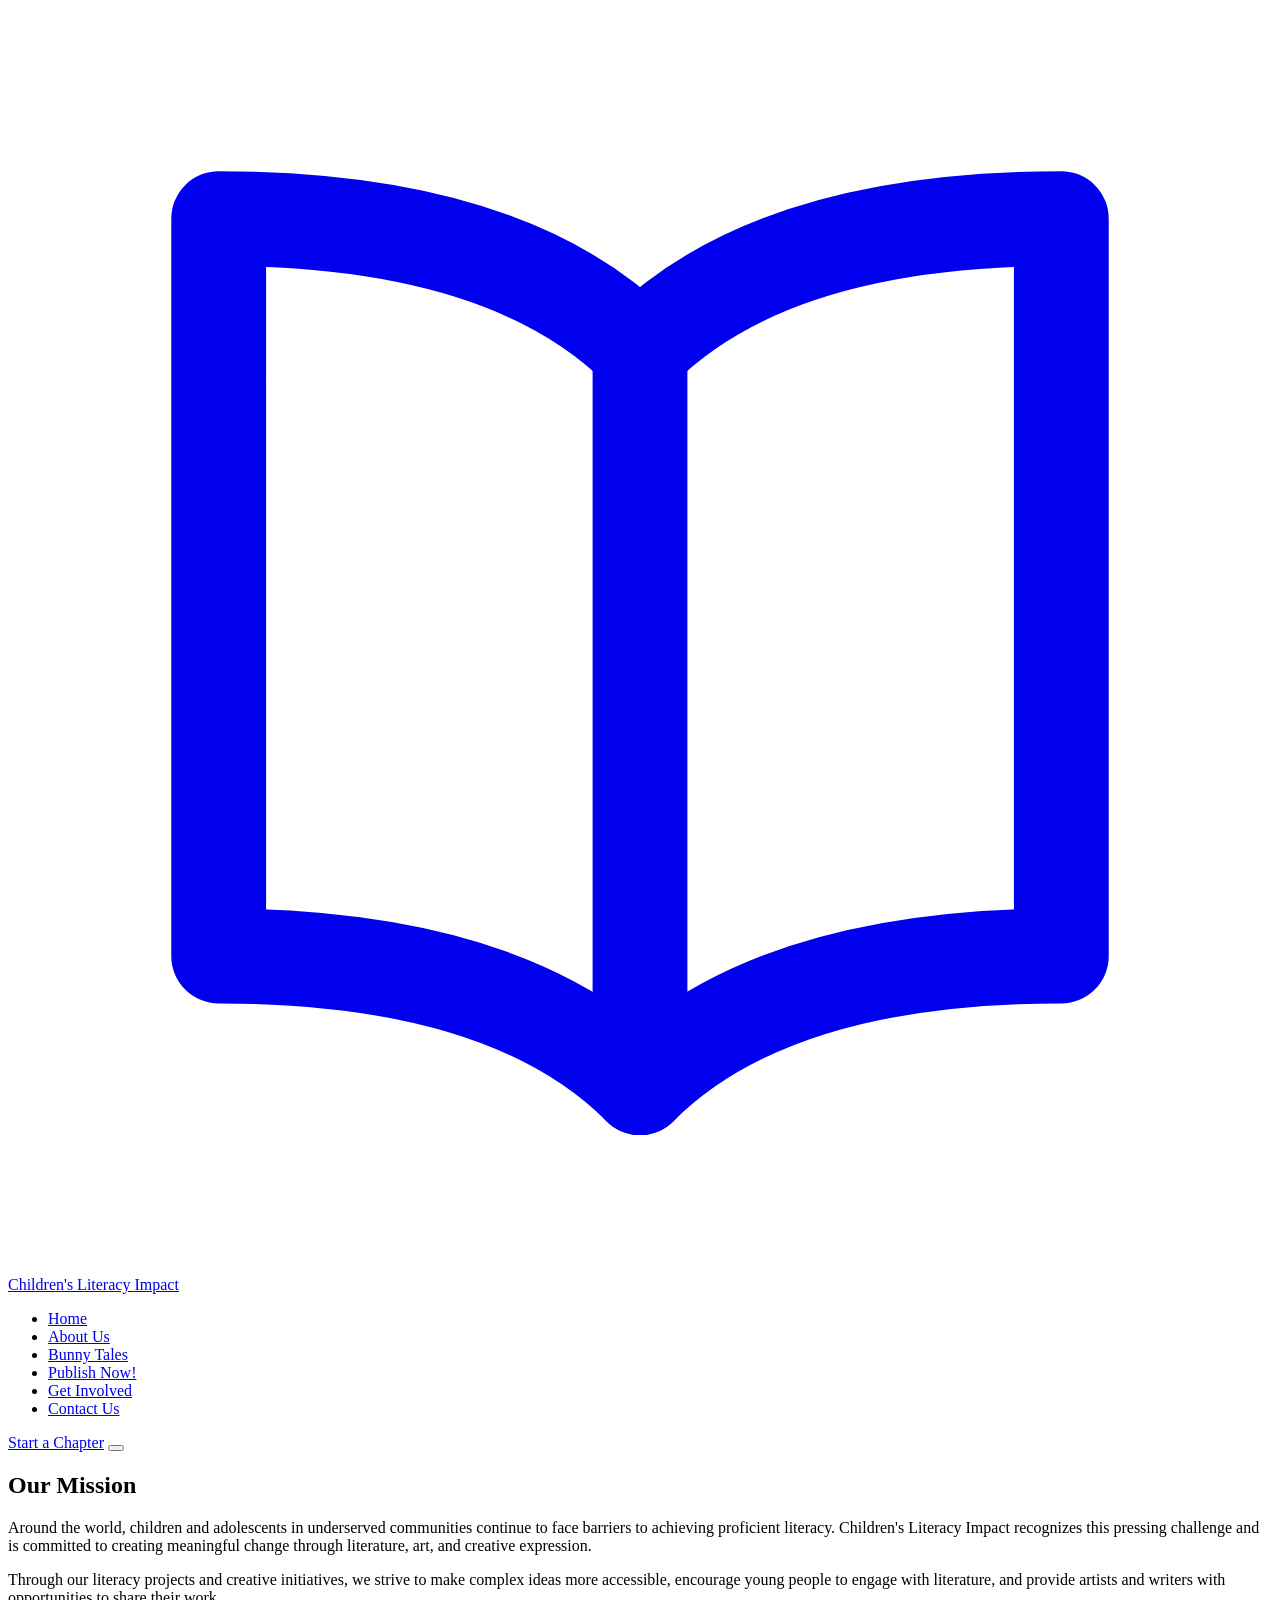
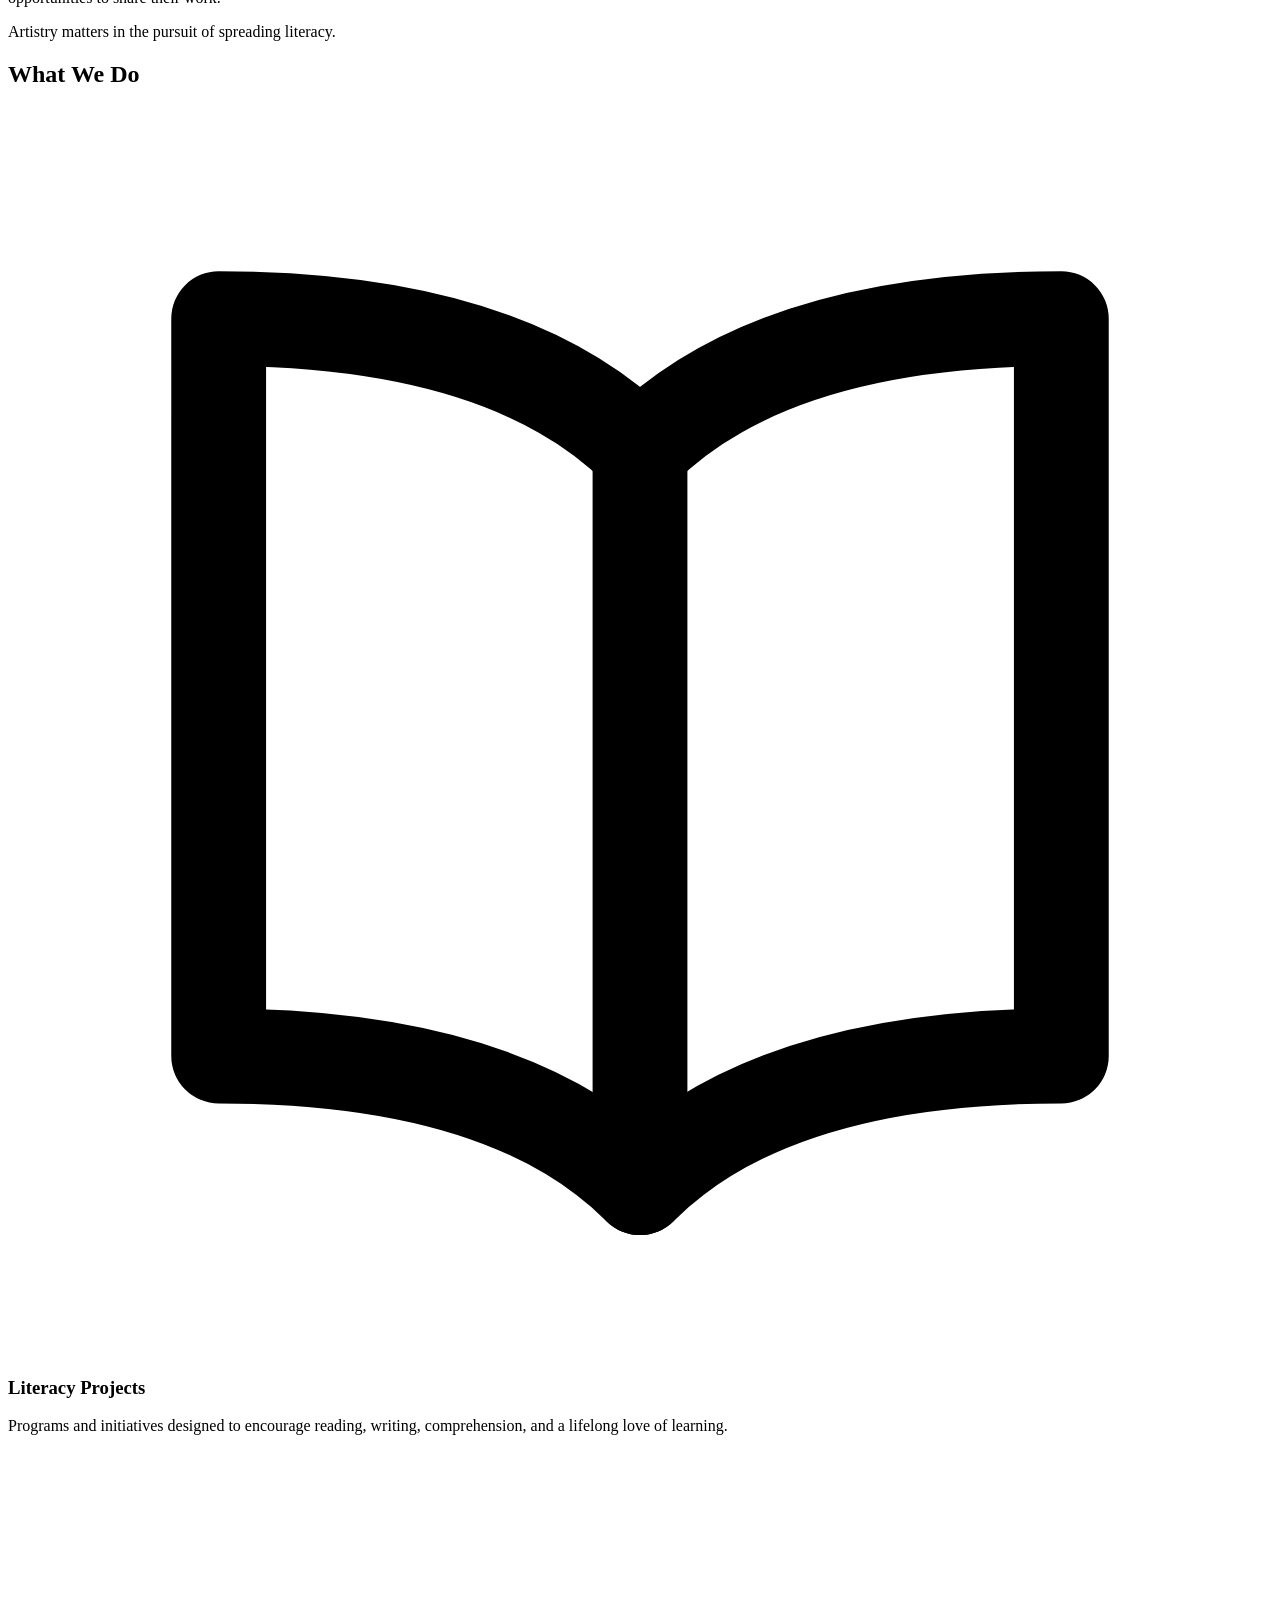
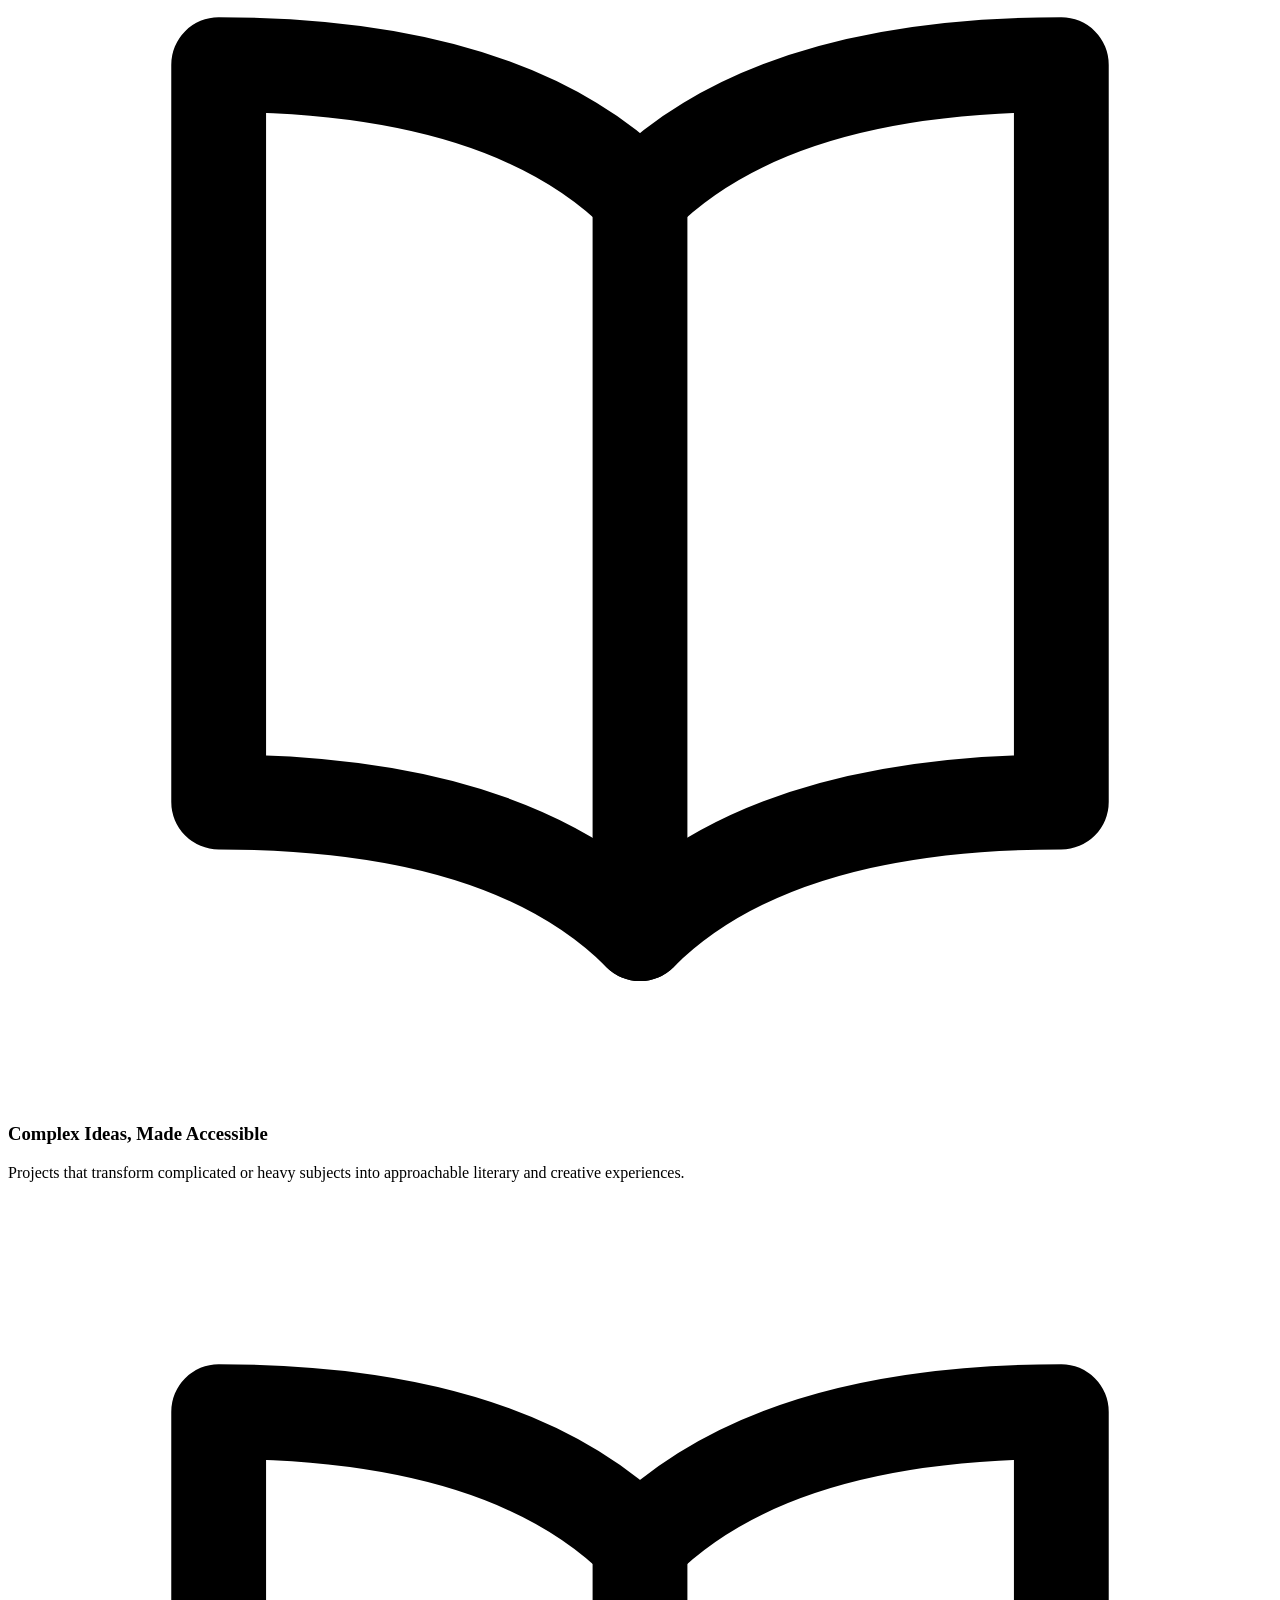
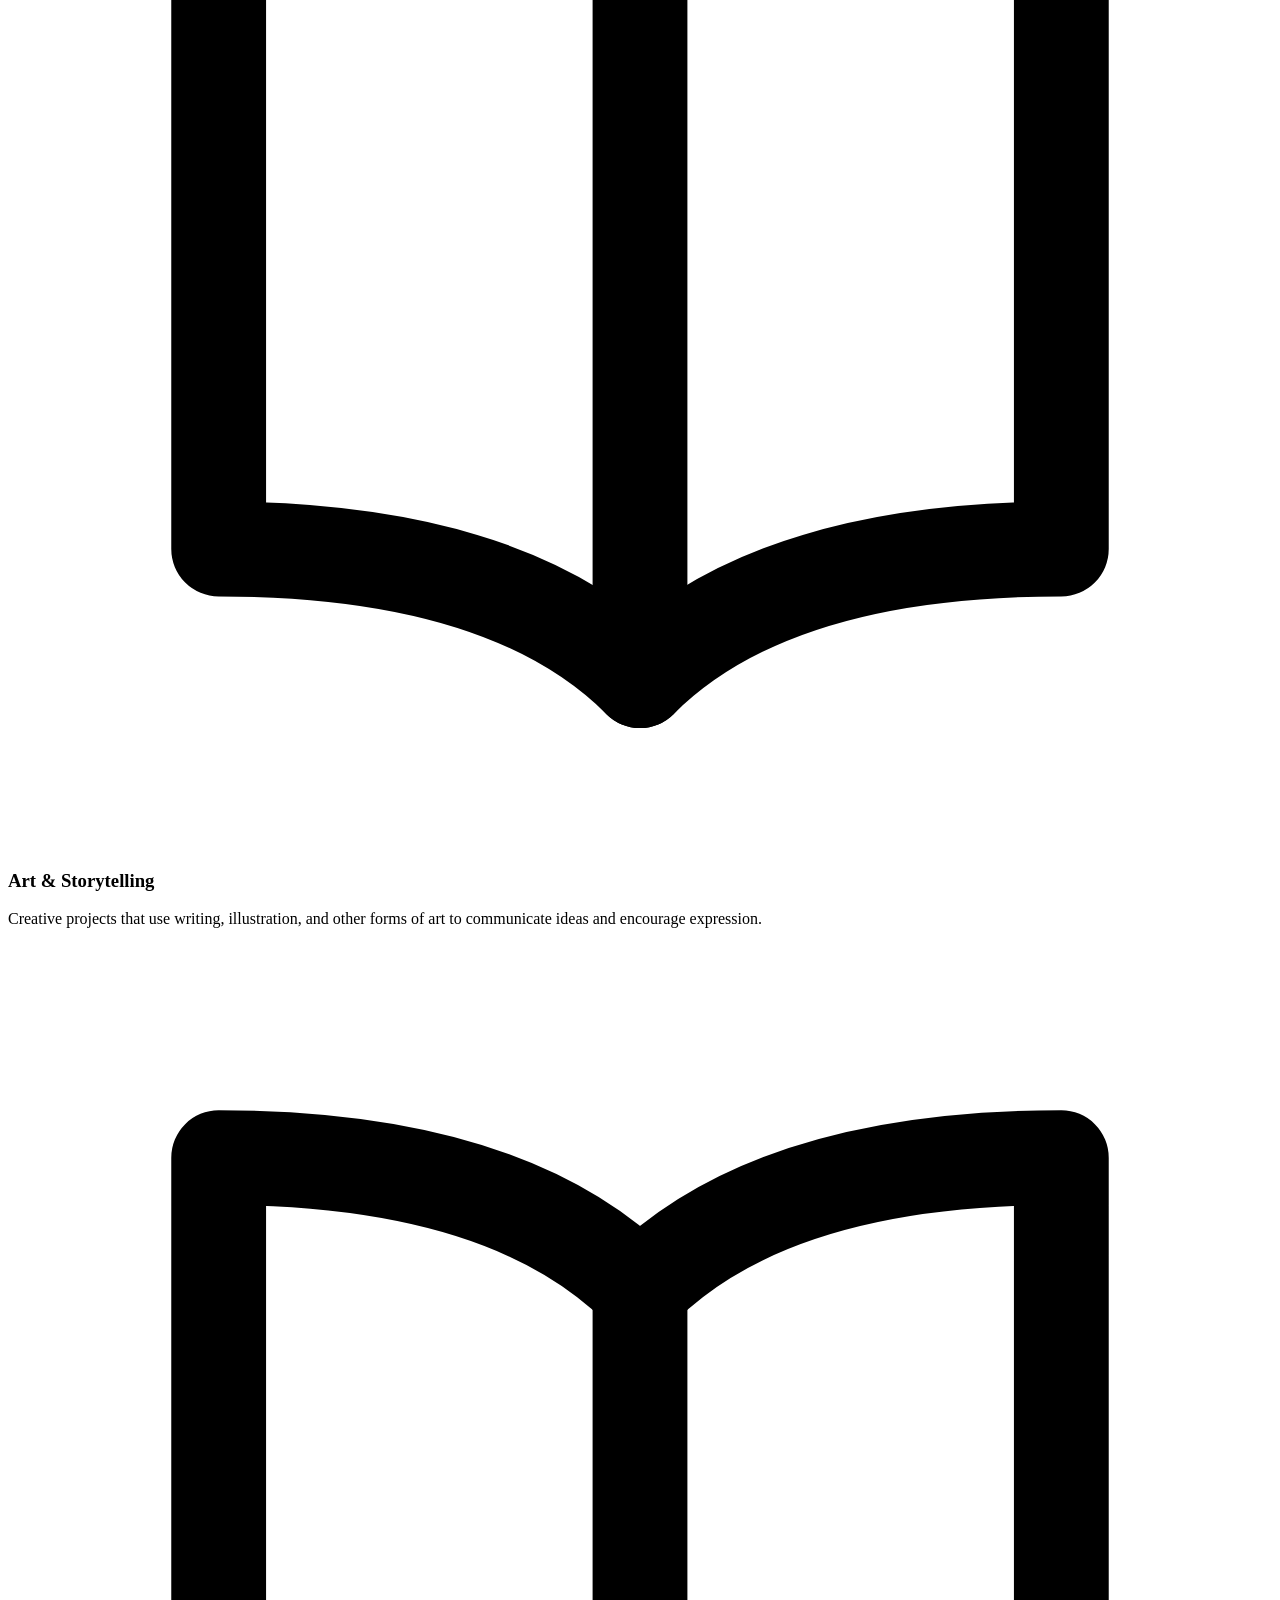
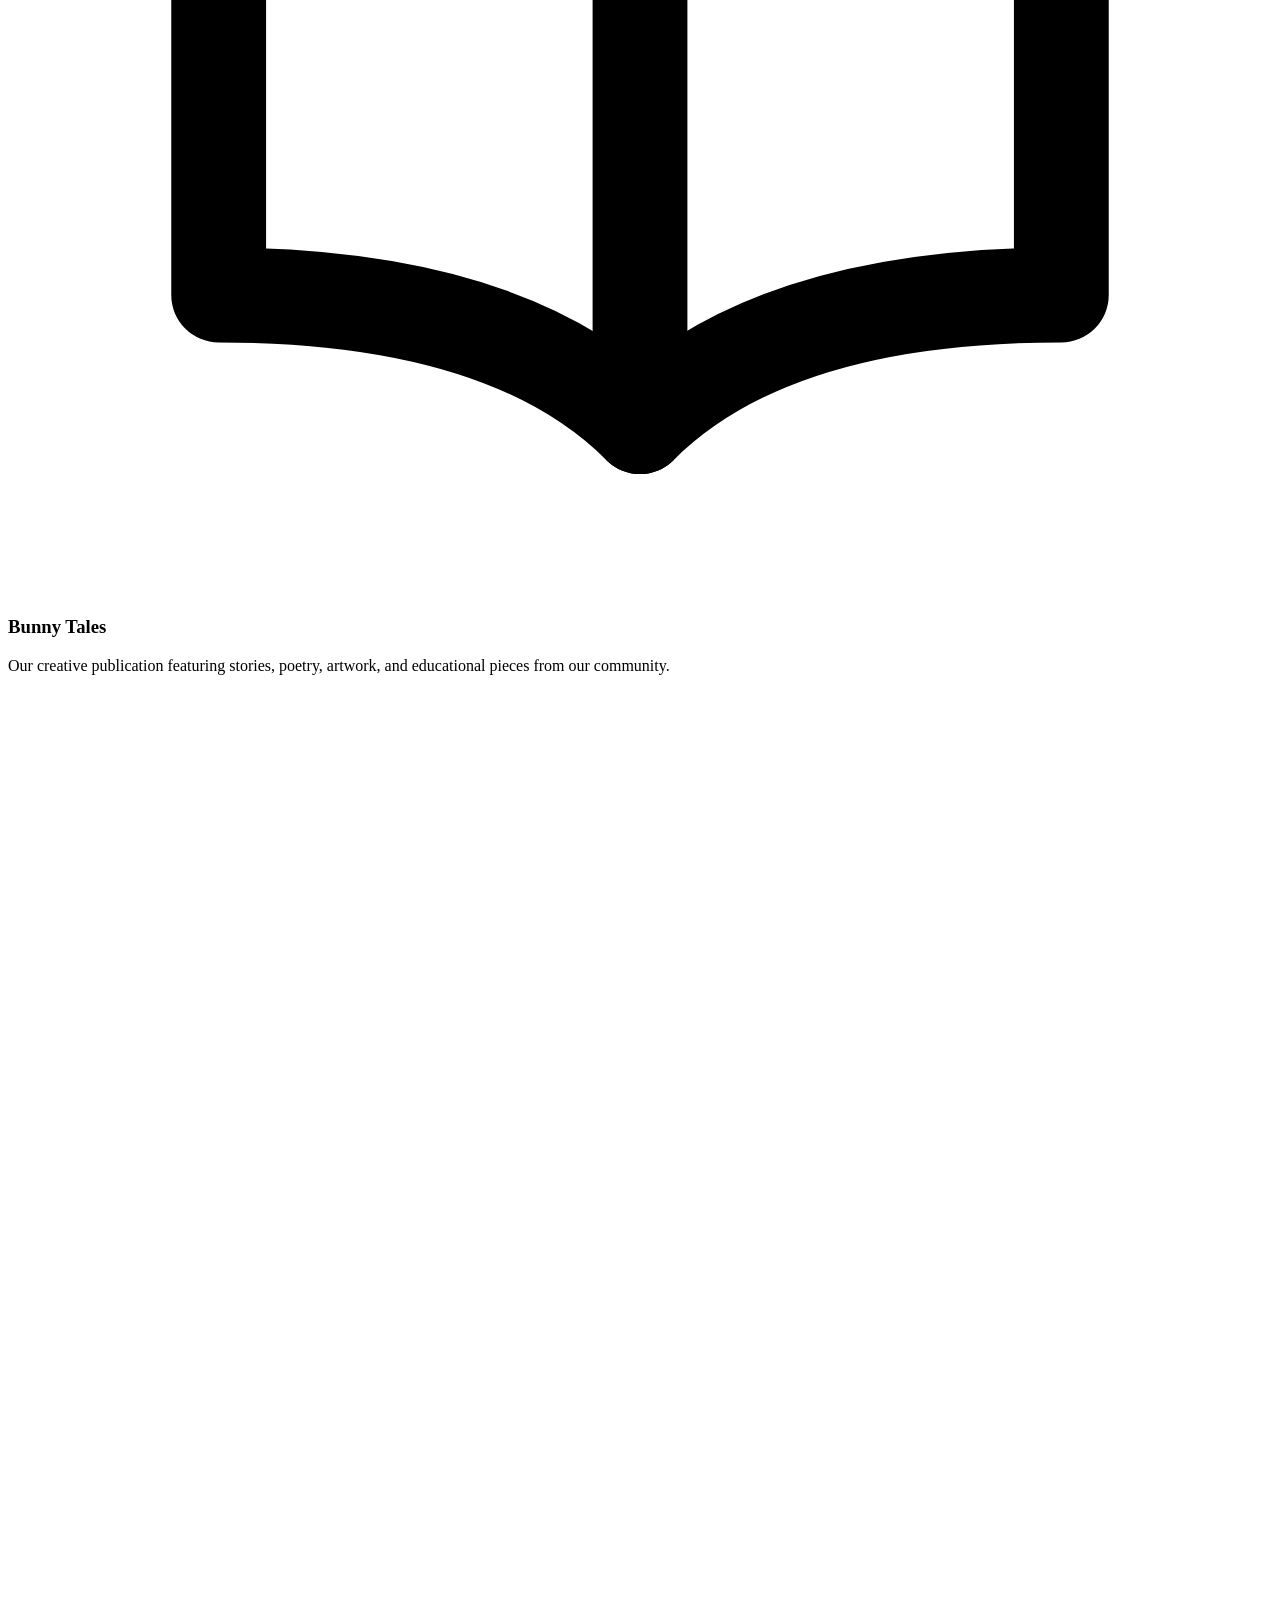
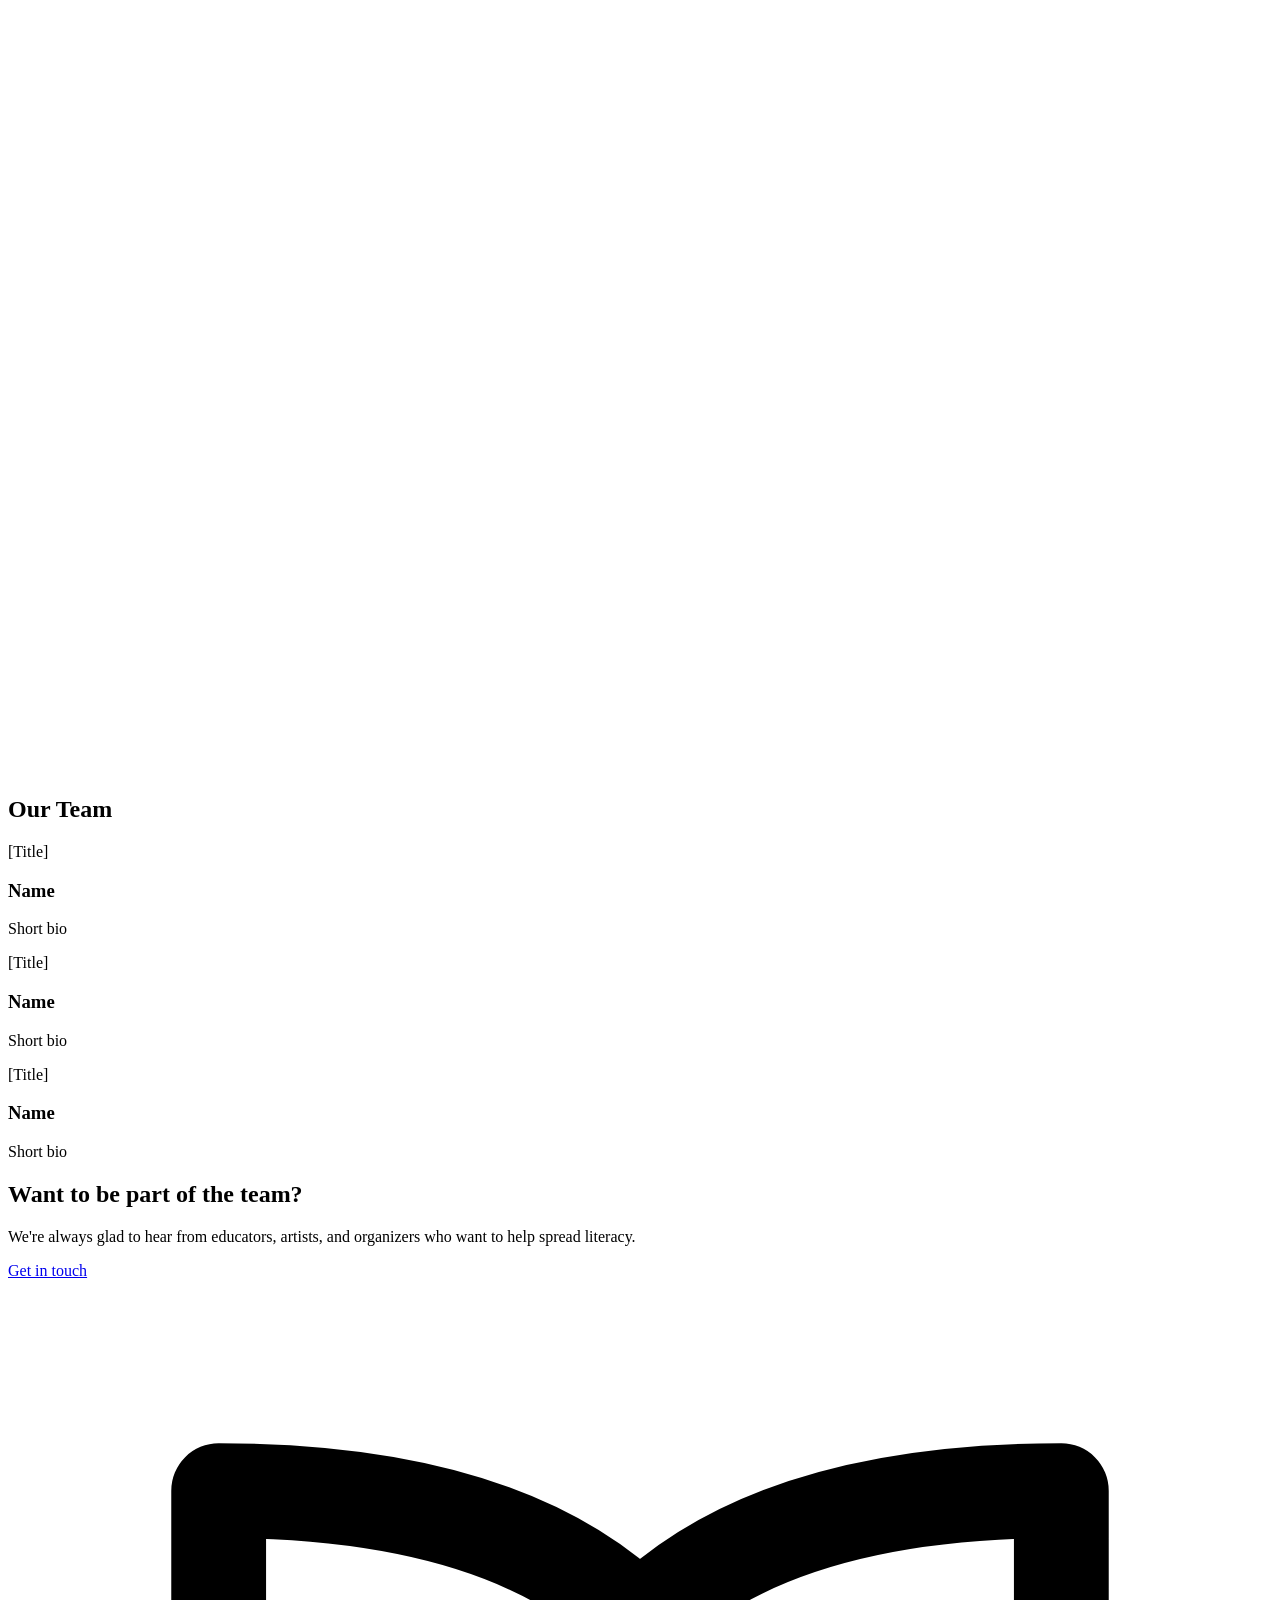
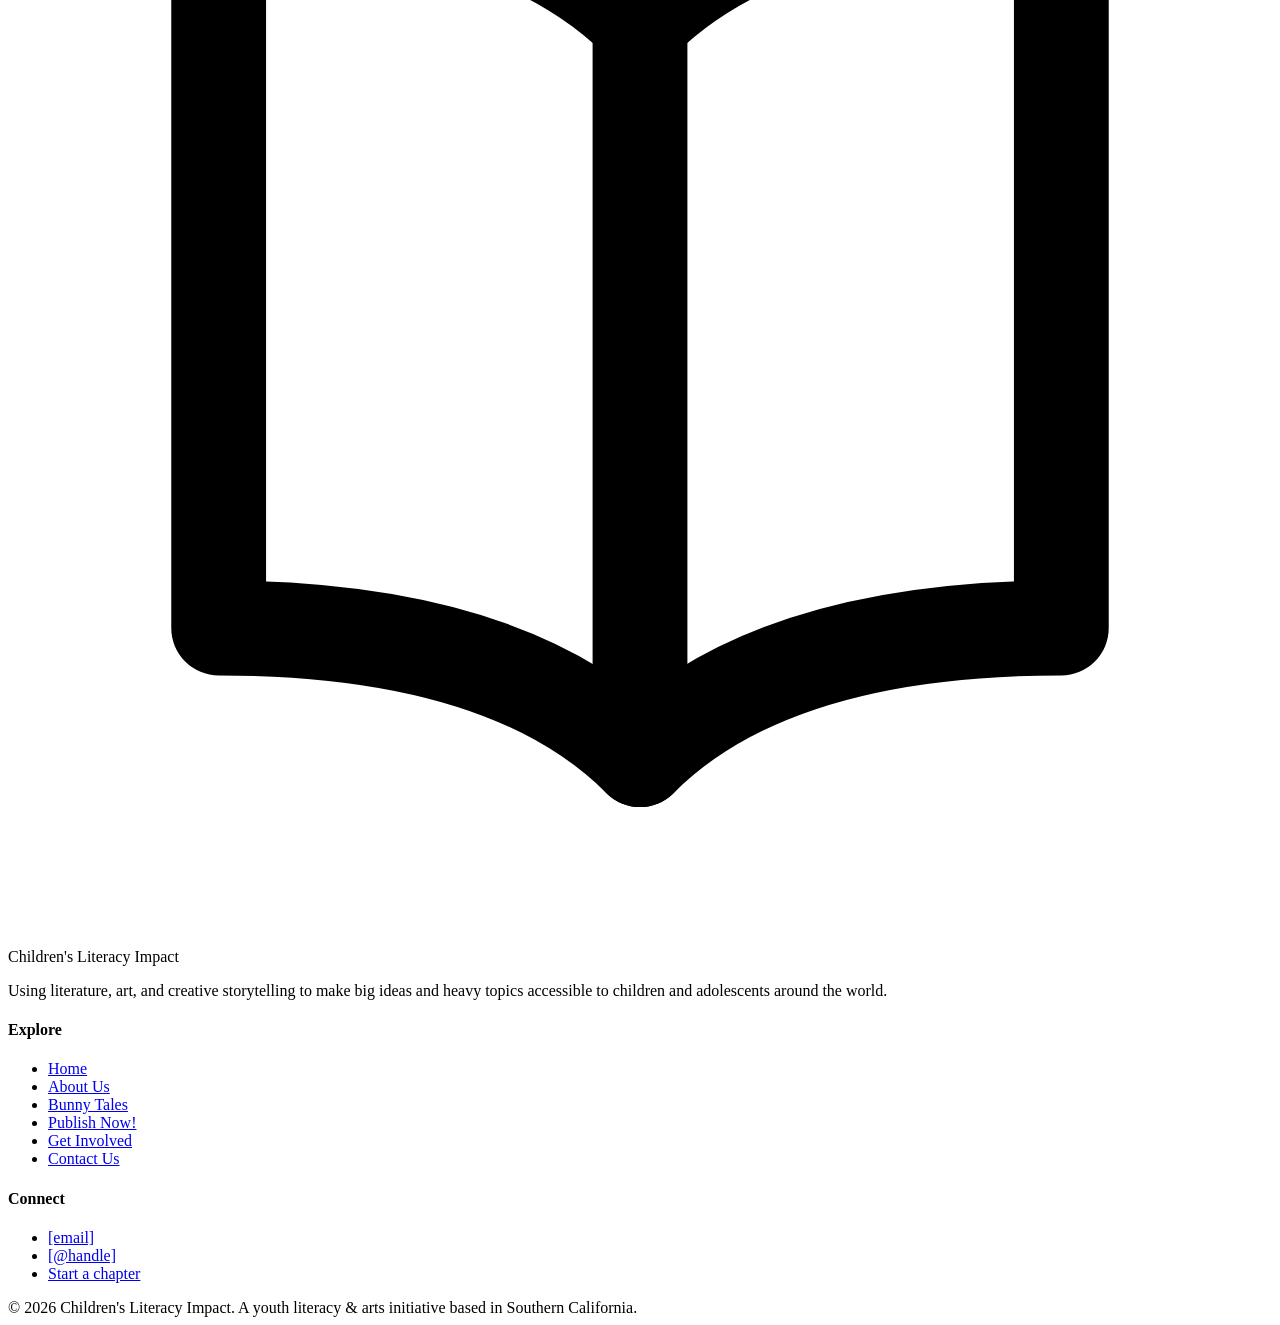
==== About.html @ 010584a4 "Add files via upload" ====
<!doctype html>
<html lang="en">
<head>
<meta charset="UTF-8">
<meta name="viewport" content="width=device-width, initial-scale=1.0">
<title>About Us — Children's Literacy Impact</title>
<meta name="description" content="Our mission, what we do, and the team behind Children's Literacy Impact.">
<link rel="stylesheet" href="styles.css">
</head>
<body>

<header class="site-header">
  <div class="container nav-row">
    <a href="index.html" class="wordmark"><svg class="book" viewBox="0 0 24 24" fill="none" stroke="currentColor" stroke-width="1.8" stroke-linecap="round" stroke-linejoin="round" aria-hidden="true"><path d="M12 6.5C10.5 5 8 4 4 4v14c4 0 6.5 1 8 2.5"/><path d="M12 6.5C13.5 5 16 4 20 4v14c-4 0-6.5 1-8 2.5"/><path d="M12 6.5v13"/></svg>Children's Literacy Impact</a>
    <nav>
      <ul class="nav-links">
        <li><a href="index.html">Home</a></li>
        <li><a href="about.html" class="active">About Us</a></li>
        <li><a href="bunny-tales.html">Bunny Tales</a></li>
        <li><a href="publish.html">Publish Now!</a></li>
        <li><a href="get-involved.html">Get Involved</a></li>
        <li><a href="contact.html">Contact Us</a></li>
      </ul>
    </nav>
    <a href="get-involved.html" class="nav-cta">Start a Chapter</a>
    <button class="nav-toggle" aria-label="Toggle menu" aria-expanded="false"><span></span><span></span><span></span></button>
  </div>
</header>
<section class="frame-section">
  <div class="container">

    <div class="frame-card accent">
      <h2 class="text-center">Our Mission</h2>
      <div class="container-narrow">
        <p>Around the world, children and adolescents in underserved communities continue to face barriers to achieving proficient literacy. Children's Literacy Impact recognizes this pressing challenge and is committed to creating meaningful change through literature, art, and creative expression.</p>
        <p>Through our literacy projects and creative initiatives, we strive to make complex ideas more accessible, encourage young people to engage with literature, and provide artists and writers with opportunities to share their work.</p>
      </div>
      <p class="quote-box">Artistry matters in the pursuit of spreading literacy.</p>
    </div>

    <div class="frame-card">
      <div class="feature-row" style="align-items:stretch;">
        <div>
          <h2>What We Do</h2>
          <div class="do-list">
            <div class="do-item">
              <h3><svg class="book" viewBox="0 0 24 24" fill="none" stroke="currentColor" stroke-width="1.8" stroke-linecap="round" stroke-linejoin="round" aria-hidden="true"><path d="M12 6.5C10.5 5 8 4 4 4v14c4 0 6.5 1 8 2.5"/><path d="M12 6.5C13.5 5 16 4 20 4v14c-4 0-6.5 1-8 2.5"/><path d="M12 6.5v13"/></svg>Literacy Projects</h3>
              <p>Programs and initiatives designed to encourage reading, writing, comprehension, and a lifelong love of learning.</p>
            </div>
            <div class="do-item">
              <h3><svg class="book book-sky" viewBox="0 0 24 24" fill="none" stroke="currentColor" stroke-width="1.8" stroke-linecap="round" stroke-linejoin="round" aria-hidden="true"><path d="M12 6.5C10.5 5 8 4 4 4v14c4 0 6.5 1 8 2.5"/><path d="M12 6.5C13.5 5 16 4 20 4v14c-4 0-6.5 1-8 2.5"/><path d="M12 6.5v13"/></svg>Complex Ideas, Made Accessible</h3>
              <p>Projects that transform complicated or heavy subjects into approachable literary and creative experiences.</p>
            </div>
            <div class="do-item">
              <h3><svg class="book" viewBox="0 0 24 24" fill="none" stroke="currentColor" stroke-width="1.8" stroke-linecap="round" stroke-linejoin="round" aria-hidden="true"><path d="M12 6.5C10.5 5 8 4 4 4v14c4 0 6.5 1 8 2.5"/><path d="M12 6.5C13.5 5 16 4 20 4v14c-4 0-6.5 1-8 2.5"/><path d="M12 6.5v13"/></svg>Art &amp; Storytelling</h3>
              <p>Creative projects that use writing, illustration, and other forms of art to communicate ideas and encourage expression.</p>
            </div>
            <div class="do-item">
              <h3><svg class="book book-sky" viewBox="0 0 24 24" fill="none" stroke="currentColor" stroke-width="1.8" stroke-linecap="round" stroke-linejoin="round" aria-hidden="true"><path d="M12 6.5C10.5 5 8 4 4 4v14c4 0 6.5 1 8 2.5"/><path d="M12 6.5C13.5 5 16 4 20 4v14c-4 0-6.5 1-8 2.5"/><path d="M12 6.5v13"/></svg>Bunny Tales</h3>
              <p>Our creative publication featuring stories, poetry, artwork, and educational pieces from our community.</p>
            </div>
          </div>
        </div>
        <div class="art-frame img-placeholder" style="aspect-ratio:3/4; height:100%;" aria-hidden="true"></div>
      </div>
    </div>

    <div class="frame-card">
      <h2>Our Team</h2>
      <div class="team-grid">
        <div class="team-card">
          <div class="team-photo img-placeholder"></div>
          <span class="role">[Title]</span>
          <h3>Name</h3>
          <p>Short bio</p>
        </div>
        <div class="team-card">
          <div class="team-photo img-placeholder"></div>
          <span class="role">[Title]</span>
          <h3>Name</h3>
          <p>Short bio</p>
        </div>
        <div class="team-card">
          <div class="team-photo img-placeholder"></div>
          <span class="role">[Title]</span>
          <h3>Name</h3>
          <p>Short bio</p>
        </div>
      </div>
    </div>

  </div>
</section>

<section class="section-tight">
  <div class="container">
    <div class="cta-band">
      <h2>Want to be part of the team?</h2>
      <p>We're always glad to hear from educators, artists, and organizers who want to help spread literacy.</p>
      <a href="contact.html" class="btn btn-primary">Get in touch</a>
    </div>
  </div>
</section>

<footer class="site-footer">
  <div class="container">
    <div class="footer-grid">
      <div>
        <div class="wordmark"><svg class="book" viewBox="0 0 24 24" fill="none" stroke="currentColor" stroke-width="1.8" stroke-linecap="round" stroke-linejoin="round" aria-hidden="true"><path d="M12 6.5C10.5 5 8 4 4 4v14c4 0 6.5 1 8 2.5"/><path d="M12 6.5C13.5 5 16 4 20 4v14c-4 0-6.5 1-8 2.5"/><path d="M12 6.5v13"/></svg>Children's Literacy Impact</div>
        <p>Using literature, art, and creative storytelling to make big ideas and heavy topics accessible to children and adolescents around the world.</p>
      </div>
      <div class="footer-col">
        <h4>Explore</h4>
        <ul>
          <li><a href="index.html">Home</a></li>
          <li><a href="about.html">About Us</a></li>
          <li><a href="bunny-tales.html">Bunny Tales</a></li>
          <li><a href="publish.html">Publish Now!</a></li>
          <li><a href="get-involved.html">Get Involved</a></li>
          <li><a href="contact.html">Contact Us</a></li>
        </ul>
      </div>
      <div class="footer-col">
        <h4>Connect</h4>
        <ul>
          <li><a href="contact.html">[email]</a></li>
          <li><a href="contact.html">[@handle]</a></li>
          <li><a href="get-involved.html">Start a chapter</a></li>
        </ul>
      </div>
    </div>
    <div class="footer-bottom">
      <span>© 2026 Children's Literacy Impact.</span>
      <span>A youth literacy &amp; arts initiative based in Southern California.</span>
    </div>
  </div>
</footer>

<script src="script.js"></script>
</body>
</html>
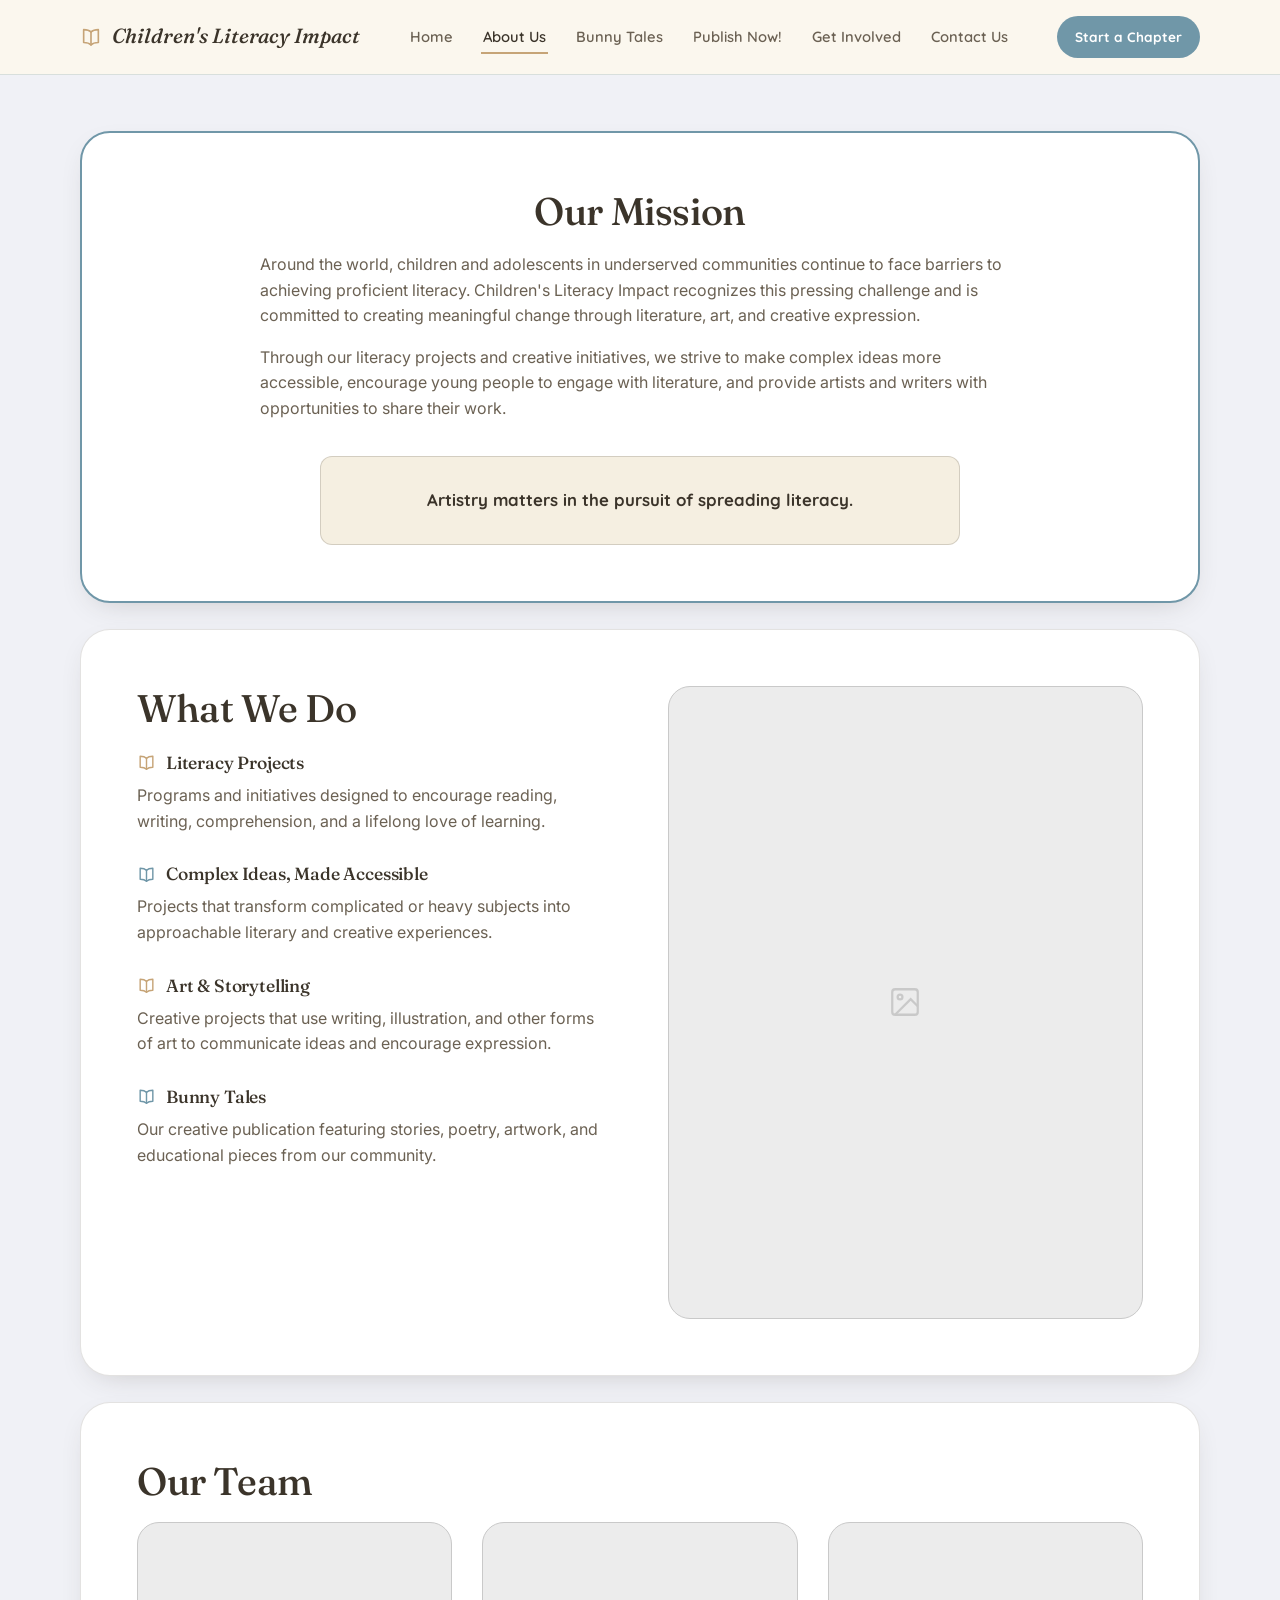
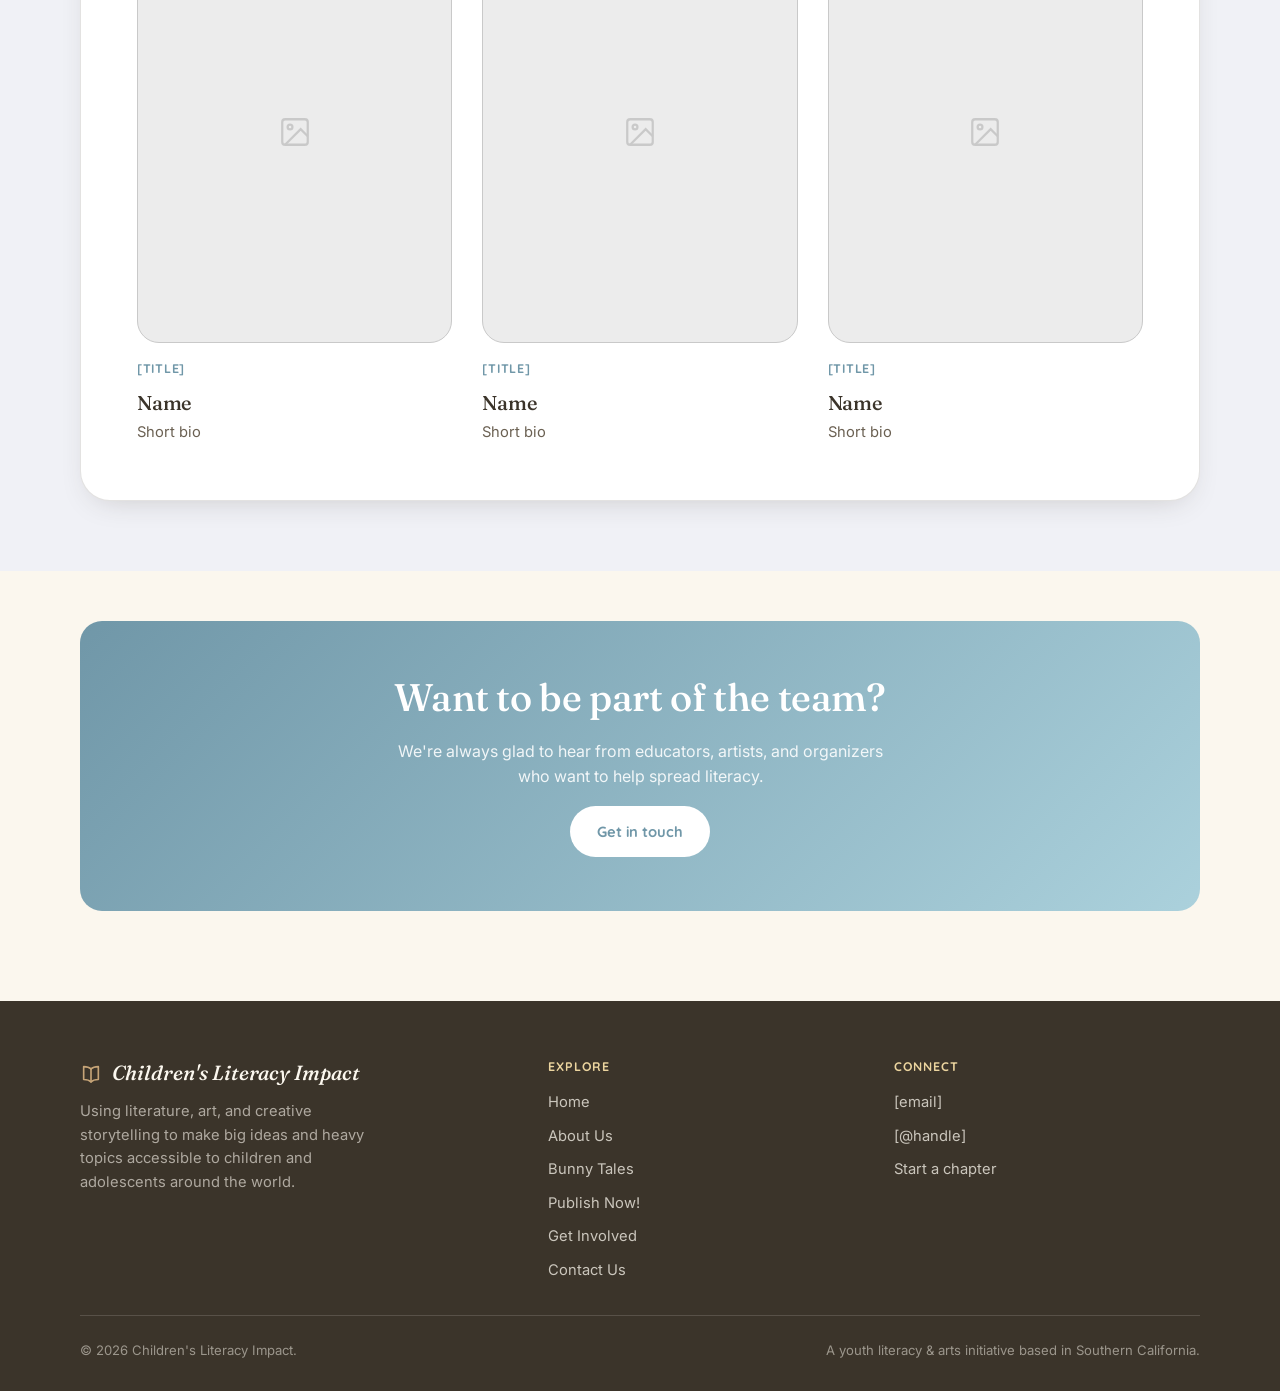
==== commit 0d9b60ec: "Add files via upload" ====
--- a/About.html
+++ b/About.html
@@ -5,7 +5,7 @@
 <meta name="viewport" content="width=device-width, initial-scale=1.0">
 <title>About Us — Children's Literacy Impact</title>
 <meta name="description" content="Our mission, what we do, and the team behind Children's Literacy Impact.">
-<link rel="stylesheet" href="styles.css">
+<link rel="stylesheet" href="style.css">
 </head>
 <body>
 
--- a/style.css
+++ b/style.css
@@ -0,0 +1,732 @@
+/* ============================================================
+   Children's Literacy Impact — design tokens
+   Palette: sand/tan (warmth of the page) + soft sky (openness,
+   imagination). Signature motif: the "tail" — a soft fuzzy
+   puff used as a bullet, marker and divider throughout, a nod
+   to Bunny Tails, the youth publication at the heart of the site.
+   ============================================================ */
+
+@import url('https://fonts.googleapis.com/css2?family=Fraunces:ital,opsz,wght@0,9..144,400;0,9..144,500;0,9..144,600;1,9..144,500;1,9..144,600&family=Quicksand:wght@500;600;700&family=Inter:wght@400;500;600&display=swap');
+
+:root{
+  /* palette */
+  --tan: #C6A477;
+  --gold: #ECD59F;
+  --sky-1: #D3E7EE;
+  --sky-2: #ABD1DC;
+  --sky-3: #7097A8;
+  --cream: #FBF7EE;
+  --paper: #F5EFE1;
+  --ink: #3B342A;
+  --ink-soft: #6B6153;
+  --white: #FFFFFF;
+
+  /* type */
+  --display: 'Fraunces', serif;
+  --label: 'Quicksand', sans-serif;
+  --body: 'Inter', sans-serif;
+
+  --radius: 22px;
+  --radius-sm: 12px;
+  --shadow: 0 10px 30px -14px rgba(59, 52, 42, 0.25);
+}
+
+*, *::before, *::after{ box-sizing: border-box; }
+
+html{ scroll-behavior: smooth; }
+
+body{
+  margin: 0;
+  font-family: var(--body);
+  color: var(--ink);
+  background: var(--cream);
+  -webkit-font-smoothing: antialiased;
+  line-height: 1.6;
+}
+
+img{ max-width: 100%; display: block; }
+
+a{ color: inherit; text-decoration: none; }
+
+h1, h2, h3{
+  font-family: var(--display);
+  font-weight: 500;
+  color: var(--ink);
+  margin: 0 0 .5em;
+  letter-spacing: -0.01em;
+}
+
+h1{ font-size: clamp(2.4rem, 5vw, 4rem); line-height: 1.05; font-weight: 500; }
+h2{ font-size: clamp(1.7rem, 3vw, 2.4rem); line-height: 1.15; }
+h3{ font-size: 1.25rem; }
+
+p{ margin: 0 0 1em; color: var(--ink-soft); }
+
+.eyebrow{
+  font-family: var(--label);
+  font-weight: 700;
+  letter-spacing: .12em;
+  text-transform: uppercase;
+  font-size: .72rem;
+  color: var(--sky-3);
+}
+
+.container{
+  width: min(1120px, 92%);
+  margin: 0 auto;
+}
+
+.container-narrow{
+  width: min(760px, 92%);
+  margin: 0 auto;
+}
+
+/* ---------- focus ---------- */
+a:focus-visible, button:focus-visible, input:focus-visible, textarea:focus-visible{
+  outline: 3px solid var(--sky-3);
+  outline-offset: 3px;
+  border-radius: 4px;
+}
+
+@media (prefers-reduced-motion: reduce){
+  *{ animation-duration: .01ms !important; animation-iteration-count: 1 !important; transition-duration: .01ms !important; scroll-behavior: auto !important; }
+}
+
+/* ============================================================
+   Book motif — signature element
+   ============================================================ */
+.book{
+  display: inline-block;
+  width: 19px;
+  height: 19px;
+  color: var(--tan);
+  flex: none;
+  vertical-align: -4px;
+}
+.book.book-sky{ color: var(--sky-3); }
+
+.icon-list{ list-style: none; margin: 0; padding: 0; }
+.icon-list li{
+  display: flex;
+  align-items: flex-start;
+  gap: 11px;
+  margin-bottom: .55em;
+  color: var(--ink-soft);
+}
+.icon-list .book{ margin-top: 3px; }
+
+/* ============================================================
+   Placeholder box — swap in your own image
+   ============================================================ */
+.img-placeholder{
+  background: #ECECEC;
+  border: 1px solid #C9C9C9;
+  border-radius: var(--radius-sm);
+  position: relative;
+  display: flex;
+  align-items: center;
+  justify-content: center;
+  overflow: hidden;
+}
+.img-placeholder::before{
+  content: '';
+  width: 34px;
+  height: 34px;
+  opacity: .35;
+  background-color: #8a8a8a;
+  -webkit-mask: url("data:image/svg+xml,%3Csvg xmlns='http://www.w3.org/2000/svg' viewBox='0 0 24 24' fill='none' stroke='black' stroke-width='1.6'%3E%3Crect x='3' y='3' width='18' height='18' rx='2'/%3E%3Ccircle cx='8.5' cy='8.5' r='1.7'/%3E%3Cpath d='M21 15l-5-5L5 21'/%3E%3C/svg%3E") center/contain no-repeat;
+  mask: url("data:image/svg+xml,%3Csvg xmlns='http://www.w3.org/2000/svg' viewBox='0 0 24 24' fill='none' stroke='black' stroke-width='1.6'%3E%3Crect x='3' y='3' width='18' height='18' rx='2'/%3E%3Ccircle cx='8.5' cy='8.5' r='1.7'/%3E%3Cpath d='M21 15l-5-5L5 21'/%3E%3C/svg%3E") center/contain no-repeat;
+}
+
+/* scalloped divider between hero / sections — little repeating tail bumps,
+   the fluffy silhouette of the tail motif stretched into a seam */
+.scallop{
+  width: 100%;
+  height: 30px;
+  display: block;
+  -webkit-mask-image: radial-gradient(circle 15px at 15px 0px, transparent 99%, black 100%);
+  mask-image: radial-gradient(circle 15px at 15px 0px, transparent 99%, black 100%);
+  -webkit-mask-repeat: repeat-x;
+  mask-repeat: repeat-x;
+  -webkit-mask-size: 30px 100%;
+  mask-size: 30px 100%;
+}
+.scallop-cream{ background: var(--cream); }
+.scallop-paper{ background: var(--paper); }
+.scallop-sky{ background: var(--sky-1); }
+
+/* ============================================================
+   Header / Nav
+   ============================================================ */
+.site-header{
+  position: sticky;
+  top: 0;
+  z-index: 40;
+  background: rgba(251, 247, 238, 0.92);
+  backdrop-filter: blur(8px);
+  border-bottom: 1px solid rgba(112, 151, 168, .25);
+}
+.nav-row{
+  display: flex;
+  align-items: center;
+  justify-content: space-between;
+  padding: 16px 0;
+  gap: 24px;
+}
+.wordmark{
+  font-family: var(--display);
+  font-style: italic;
+  font-weight: 500;
+  font-size: 1.28rem;
+  color: var(--ink);
+  display: flex;
+  align-items: center;
+  gap: 10px;
+  white-space: nowrap;
+}
+.wordmark .book{ width: 22px; height: 22px; }
+
+.nav-links{
+  display: flex;
+  gap: 26px;
+  list-style: none;
+  padding: 0;
+  margin: 0;
+  font-family: var(--label);
+  font-weight: 600;
+  font-size: .92rem;
+}
+.nav-links a{
+  padding: 6px 2px;
+  border-bottom: 2px solid transparent;
+  transition: border-color .18s ease, color .18s ease;
+  color: var(--ink-soft);
+}
+.nav-links a:hover{ color: var(--sky-3); }
+.nav-links a.active{ color: var(--ink); border-color: var(--tan); }
+
+.nav-cta{
+  font-family: var(--label);
+  font-weight: 700;
+  font-size: .85rem;
+  background: var(--sky-3);
+  color: var(--white);
+  padding: 10px 18px;
+  border-radius: 999px;
+  white-space: nowrap;
+  transition: transform .18s ease, background .18s ease;
+}
+.nav-cta:hover{ background: var(--ink); transform: translateY(-1px); }
+
+.nav-toggle{
+  display: none;
+  background: none;
+  border: none;
+  cursor: pointer;
+  padding: 6px;
+}
+.nav-toggle span{
+  display: block;
+  width: 22px;
+  height: 2px;
+  background: var(--ink);
+  margin: 5px 0;
+  border-radius: 2px;
+}
+
+@media (max-width: 860px){
+  .nav-links{
+    position: fixed;
+    inset: 64px 0 auto 0;
+    background: var(--cream);
+    flex-direction: column;
+    gap: 0;
+    padding: 8px 6%;
+    border-bottom: 1px solid rgba(112,151,168,.25);
+    transform: translateY(-130%);
+    transition: transform .28s ease;
+  }
+  .nav-links.open{ transform: translateY(0); }
+  .nav-links li{ width: 100%; border-top: 1px solid rgba(112,151,168,.15); }
+  .nav-links a{ display: block; padding: 14px 0; }
+  .nav-cta{ display: none; }
+  .nav-toggle{ display: block; }
+}
+
+/* ============================================================
+   Buttons
+   ============================================================ */
+.btn{
+  display: inline-flex;
+  align-items: center;
+  gap: 8px;
+  font-family: var(--label);
+  font-weight: 700;
+  font-size: .92rem;
+  padding: 13px 26px;
+  border-radius: 999px;
+  border: 1.5px solid transparent;
+  cursor: pointer;
+  transition: transform .18s ease, background .18s ease, color .18s ease, border-color .18s ease;
+}
+.btn-primary{ background: var(--sky-3); color: var(--white); }
+.btn-primary:hover{ background: var(--ink); transform: translateY(-2px); }
+.btn-ghost{ border-color: var(--sky-3); color: var(--sky-3); background: transparent; }
+.btn-ghost:hover{ background: var(--sky-1); transform: translateY(-2px); }
+.btn-tan{ background: var(--tan); color: var(--white); }
+.btn-tan:hover{ background: var(--ink); transform: translateY(-2px); }
+
+.link-arrow{
+  font-family: var(--label);
+  font-weight: 700;
+  font-size: .88rem;
+  color: var(--sky-3);
+  display: inline-flex;
+  align-items: center;
+  gap: 5px;
+}
+.link-arrow svg{ transition: transform .18s ease; }
+.link-arrow:hover svg{ transform: translateX(4px); }
+
+/* ============================================================
+   Hero
+   ============================================================ */
+.hero{
+  position: relative;
+  background: linear-gradient(180deg, var(--sky-1) 0%, #E4EFF2 100%);
+  padding: 64px 0 0;
+  overflow: hidden;
+}
+.hero-grid{
+  display: grid;
+  grid-template-columns: 1.1fr .9fr;
+  gap: 48px;
+  align-items: center;
+  padding-bottom: 60px;
+}
+.hero h1 em{ font-style: italic; color: var(--sky-3); }
+.hero-lede{ font-size: 1.08rem; max-width: 46ch; }
+.hero-actions{ display: flex; gap: 14px; flex-wrap: wrap; margin-top: 26px; }
+
+.hero-art{
+  position: relative;
+  aspect-ratio: 1/1;
+}
+
+@media (max-width: 860px){
+  .hero-grid{ grid-template-columns: 1fr; padding-bottom: 36px; }
+  .hero-art{ order: -1; max-width: 340px; margin: 0 auto; }
+}
+
+/* ============================================================
+   Sections
+   ============================================================ */
+section{ padding: 78px 0; }
+.section-tight{ padding: 50px 0; }
+.section-head{ max-width: 620px; margin-bottom: 40px; }
+.section-band-sand{ background: var(--paper); }
+.section-band-sky{ background: linear-gradient(180deg, #E7F1F4, var(--sky-1)); }
+
+/* ============================================================
+   Frame cards — About Us page (mirrors the wireframe's stacked,
+   rounded frames on a soft neutral backdrop)
+   ============================================================ */
+.frame-section{ background: #F0F1F6; padding: 56px 0 70px; }
+.frame-card{
+  background: var(--white);
+  border: 1px solid rgba(59,52,42,.14);
+  border-radius: 30px;
+  padding: clamp(30px, 5vw, 56px);
+  box-shadow: var(--shadow);
+}
+.frame-card + .frame-card{ margin-top: 26px; }
+.frame-card.accent{ border: 2px solid var(--sky-3); }
+
+.quote-box{
+  background: var(--paper);
+  border: 1px solid rgba(59,52,42,.18);
+  border-radius: var(--radius-sm);
+  padding: 30px 40px;
+  text-align: center;
+  font-family: var(--label);
+  font-weight: 700;
+  font-size: 1.05rem;
+  color: var(--ink);
+  max-width: 640px;
+  margin: 34px auto 0;
+}
+
+.do-list{ display: grid; gap: 26px; }
+.do-item h3{ display: flex; align-items: center; gap: 10px; margin-bottom: 6px; font-size: 1.1rem; }
+.do-item p{ margin: 0; }
+
+/* ---------- two column feature row ---------- */
+.feature-row{
+  display: grid;
+  grid-template-columns: 1fr 1fr;
+  gap: 56px;
+  align-items: center;
+}
+@media (max-width: 860px){ .feature-row{ grid-template-columns: 1fr; gap: 30px; } }
+.feature-row.reverse .feature-art{ order: 2; }
+@media (max-width: 860px){ .feature-row.reverse .feature-art{ order: -1; } }
+
+.art-frame{
+  border-radius: var(--radius);
+  aspect-ratio: 4/3;
+}
+
+/* ---------- info grid rows (home: recent works, chapters, upcoming, reach) ----------
+   1 & 3 sit in the left column, 2 & 4 sit in the right column. */
+.info-grid{
+  display: grid;
+  grid-template-columns: 1fr 1fr;
+  gap: 0 48px;
+  align-items: start;
+}
+.info-col{ display: grid; gap: 30px; }
+@media (max-width: 760px){
+  .info-grid{ grid-template-columns: 1fr; gap: 0; }
+  .info-col:last-child{ margin-top: 30px; }
+}
+.info-item{ border-top: 1px solid rgba(112,151,168,.25); padding-top: 22px; }
+.info-item h3{ display:flex; align-items:center; gap: 10px; margin-bottom: 6px; }
+.info-item .info-label{
+  font-family: var(--label); font-weight: 700; font-size: .72rem;
+  letter-spacing: .1em; text-transform: uppercase; color: var(--tan);
+  display:block; margin-bottom: 8px;
+}
+.info-item p{ margin-bottom: 6px; }
+
+/* ---------- stat strip ---------- */
+.stat-strip{
+  display: flex;
+  gap: 40px;
+  flex-wrap: wrap;
+  padding: 34px 0 0;
+}
+.stat{ min-width: 130px; }
+.stat .num{ font-family: var(--display); font-size: 2.2rem; color: var(--sky-3); display:block; }
+.stat .label{ font-family: var(--label); font-size: .82rem; color: var(--ink-soft); }
+
+/* ============================================================
+   Team
+   ============================================================ */
+.team-grid{
+  display: grid;
+  grid-template-columns: repeat(3, 1fr);
+  gap: 30px;
+}
+.team-card{ text-align: left; }
+.team-photo{
+  aspect-ratio: 3/4;
+  border-radius: var(--radius);
+  margin-bottom: 16px;
+}
+.team-card h3{ margin-bottom: 2px; }
+.team-card .role{ font-family: var(--label); font-weight: 700; font-size: .78rem; color: var(--sky-3); text-transform: uppercase; letter-spacing: .06em; margin-bottom: 8px; display:block; }
+.team-card p{ font-size: .92rem; margin: 0; }
+@media (max-width: 760px){ .team-grid{ grid-template-columns: 1fr; max-width: 360px; margin: 0 auto; } }
+
+/* ============================================================
+   Bunny Tales archive
+   ============================================================ */
+.archive-tabs{
+  display: flex;
+  gap: 10px;
+  flex-wrap: wrap;
+  margin: 26px 0 44px;
+  font-family: var(--label);
+  font-weight: 700;
+  font-size: .85rem;
+}
+.archive-tabs a{
+  padding: 8px 18px;
+  border-radius: 999px;
+  border: 1.5px solid rgba(112,151,168,.35);
+  color: var(--ink-soft);
+  transition: background .18s ease, color .18s ease, border-color .18s ease;
+}
+.archive-tabs a:hover, .archive-tabs a.active{
+  background: var(--sky-3); color: var(--white); border-color: var(--sky-3);
+}
+
+.piece-grid{
+  display: grid;
+  grid-template-columns: repeat(4, 1fr);
+  gap: 26px 22px;
+}
+@media (max-width: 980px){ .piece-grid{ grid-template-columns: repeat(2, 1fr); } }
+@media (max-width: 540px){ .piece-grid{ grid-template-columns: 1fr; max-width: 340px; margin: 0 auto; } }
+
+.piece-card{ text-align: left; }
+.piece-cover{
+  aspect-ratio: 3/4;
+  border-radius: var(--radius-sm);
+  margin-bottom: 14px;
+  transition: transform .22s ease;
+}
+.piece-card:hover .piece-cover{ transform: translateY(-4px); }
+.piece-title{ font-family: var(--display); font-size: 1.02rem; margin-bottom: 2px; }
+.piece-meta{ font-size: .82rem; color: var(--ink-soft); margin-bottom: 2px; }
+.piece-tag{ font-family: var(--label); font-size: .74rem; font-weight: 700; color: var(--sky-3); text-transform: uppercase; letter-spacing: .04em; }
+
+/* ============================================================
+   Guidelines (Publish page)
+   ============================================================ */
+.publish-hero-grid{
+  display: grid;
+  grid-template-columns: 1.2fr .8fr;
+  gap: 40px;
+  align-items: start;
+}
+@media (max-width: 860px){
+  .publish-hero-grid{ grid-template-columns: 1fr; }
+  .publish-hero-grid .img-placeholder{ order: -1; aspect-ratio: 16/9; }
+}
+
+.guide-panel{
+  background: var(--white);
+  border: 1px solid rgba(59,52,42,.14);
+  border-radius: 30px;
+  padding: clamp(28px, 4vw, 46px);
+  box-shadow: var(--shadow);
+}
+.guide-panel + .guide-panel{ margin-top: 26px; }
+
+.guide-panel-inner{
+  display: grid;
+  grid-template-columns: 1fr 230px;
+  gap: 36px;
+}
+.guide-panel-inner.reverse{ grid-template-columns: 230px 1fr; }
+.guide-panel-inner.reverse .guide-media{ order: -1; }
+@media (max-width: 760px){
+  .guide-panel-inner, .guide-panel-inner.reverse{ grid-template-columns: 1fr; }
+  .guide-panel-inner.reverse .guide-media{ order: 0; }
+  .guide-media{ aspect-ratio: 16/9 !important; }
+}
+
+.guide-media{ aspect-ratio: 3/4; align-self: start; }
+.guide-media-pair{ display: flex; gap: 12px; align-self: start; }
+.guide-media-pair .img-placeholder{ aspect-ratio: 3/4; }
+.guide-media-pair .img-placeholder:first-child{ flex: 1.6; }
+.guide-media-pair .img-placeholder:last-child{ flex: 1; }
+
+.guide-fields{
+  display: grid;
+  grid-template-columns: 1fr 1fr;
+  gap: 22px 36px;
+  margin-top: 18px;
+}
+.guide-fields .full{ grid-column: 1 / -1; }
+@media (max-width: 560px){ .guide-fields{ grid-template-columns: 1fr; } }
+
+.chip-row{ display: flex; flex-wrap: wrap; gap: 10px; margin: 18px 0 6px; }
+.chip{
+  font-family: var(--label); font-weight: 700; font-size: .8rem;
+  background: var(--gold); color: var(--ink);
+  padding: 7px 16px; border-radius: 999px;
+}
+
+.guide-columns{
+  display: grid;
+  grid-template-columns: 1fr 1fr;
+  gap: 40px;
+  margin-top: 10px;
+}
+@media (max-width: 760px){ .guide-columns{ grid-template-columns: 1fr; } }
+
+.guide-box{
+  background: var(--white);
+  border-radius: var(--radius);
+  padding: 30px;
+  border: 1px solid rgba(198,164,119,.2);
+  box-shadow: var(--shadow);
+}
+.guide-box h3{ display:flex; align-items:center; gap:10px; }
+.guide-sub{ font-family: var(--label); font-weight: 700; font-size: .78rem; text-transform: uppercase; letter-spacing: .07em; color: var(--tan); margin: 18px 0 8px; }
+.guide-sub:first-of-type{ margin-top: 20px; }
+
+/* ============================================================
+   Get involved
+   ============================================================ */
+.involve-grid{
+  display: grid;
+  grid-template-columns: 1fr 1fr;
+  gap: 26px;
+}
+@media (max-width: 860px){ .involve-grid{ grid-template-columns: 1fr; } }
+.involve-card{
+  background: var(--white);
+  border-radius: var(--radius);
+  padding: 36px;
+  border: 1px solid rgba(198,164,119,.2);
+  box-shadow: var(--shadow);
+  display: flex;
+  flex-direction: column;
+  gap: 14px;
+}
+.involve-card .badge{
+  font-family: var(--label); font-weight: 700; font-size: .72rem;
+  text-transform: uppercase; letter-spacing: .08em; color: var(--sky-3);
+}
+.involve-card .note{
+  font-size: .85rem; font-style: italic; color: var(--ink-soft);
+  border-left: 2px solid var(--tan); padding-left: 12px; margin-top: 4px;
+}
+
+/* 2x2 layout mirroring the Get Involved wireframe:
+   intro text (top-left) / image w/ overlay copy (top-right)
+   callout box (bottom-left) / bordered volunteer card (bottom-right) */
+.involve-2x2{
+  display: grid;
+  grid-template-columns: 1fr 1fr;
+  gap: 26px;
+}
+@media (max-width: 760px){ .involve-2x2{ grid-template-columns: 1fr; } }
+
+.involve-text-cell{
+  display: flex;
+  flex-direction: column;
+  justify-content: center;
+  gap: 14px;
+}
+.involve-text-cell h2{ margin-bottom: 2px; }
+
+.involve-image-cell{
+  position: relative;
+  border-radius: var(--radius);
+  overflow: hidden;
+  min-height: 220px;
+}
+.involve-image-cell::before{ display: none; }
+.involve-image-cell .overlay-text{
+  position: absolute;
+  inset: 0;
+  display: flex;
+  align-items: center;
+  justify-content: center;
+  text-align: center;
+  padding: 34px;
+  font-family: var(--display);
+  font-size: 1.2rem;
+  line-height: 1.3;
+  color: var(--ink);
+  background: rgba(251,247,238,.6);
+  pointer-events: none;
+}
+
+.involve-callout{
+  background: linear-gradient(135deg, var(--tan), var(--gold));
+  color: var(--ink);
+  border-radius: var(--radius);
+  display: flex;
+  align-items: center;
+  justify-content: center;
+  text-align: center;
+  padding: 40px 34px;
+  min-height: 220px;
+}
+.involve-callout p{
+  font-family: var(--display);
+  font-size: clamp(1.15rem, 2vw, 1.5rem);
+  color: var(--ink);
+  margin: 0;
+  line-height: 1.3;
+}
+
+.involve-bordered{
+  border: 1.5px solid rgba(112,151,168,.4);
+  border-radius: var(--radius);
+  padding: 32px;
+  background: var(--white);
+  display: flex;
+  flex-direction: column;
+  gap: 10px;
+  justify-content: center;
+}
+
+/* ============================================================
+   Contact
+   ============================================================ */
+.contact-grid{
+  display: grid;
+  grid-template-columns: 1fr 1fr;
+  gap: 30px;
+  margin-top: 20px;
+}
+@media (max-width: 760px){ .contact-grid{ grid-template-columns: 1fr; } }
+.contact-card{
+  background: var(--white);
+  border-radius: var(--radius);
+  padding: 32px;
+  border: 1px solid rgba(112,151,168,.2);
+  box-shadow: var(--shadow);
+}
+.contact-card h3{ display:flex; align-items:center; gap:10px; margin-bottom: 12px; }
+.contact-card .value{ font-family: var(--display); font-style: italic; font-size: 1.15rem; color: var(--sky-3); }
+
+.form-grid{ display: grid; gap: 18px; margin-top: 28px; max-width: 560px; }
+label{ font-family: var(--label); font-weight: 700; font-size: .82rem; display: block; margin-bottom: 6px; }
+input, textarea, select{
+  width: 100%;
+  font-family: var(--body);
+  font-size: .95rem;
+  padding: 12px 14px;
+  border-radius: var(--radius-sm);
+  border: 1.5px solid rgba(112,151,168,.4);
+  background: var(--white);
+  color: var(--ink);
+}
+textarea{ resize: vertical; min-height: 120px; }
+
+/* ============================================================
+   CTA band
+   ============================================================ */
+.cta-band{
+  background: linear-gradient(135deg, var(--sky-3), var(--sky-2));
+  border-radius: var(--radius);
+  padding: 54px 48px;
+  text-align: center;
+  color: var(--white);
+}
+.cta-band h2{ color: var(--white); }
+.cta-band p{ color: rgba(255,255,255,.88); max-width: 50ch; margin-left: auto; margin-right: auto; }
+.cta-band .btn-primary{ background: var(--white); color: var(--sky-3); }
+.cta-band .btn-primary:hover{ background: var(--ink); color: var(--white); }
+
+/* ============================================================
+   Footer
+   ============================================================ */
+.site-footer{
+  background: var(--ink);
+  color: rgba(251,247,238,.75);
+  padding: 56px 0 30px;
+  margin-top: 40px;
+}
+.footer-grid{
+  display: grid;
+  grid-template-columns: 1.4fr 1fr 1fr;
+  gap: 40px;
+  padding-bottom: 32px;
+  border-bottom: 1px solid rgba(251,247,238,.15);
+}
+@media (max-width: 700px){ .footer-grid{ grid-template-columns: 1fr; gap: 26px; } }
+.footer-grid .wordmark{ color: var(--cream); margin-bottom: 10px; }
+.footer-grid p{ color: rgba(251,247,238,.6); font-size: .92rem; max-width: 34ch; }
+.footer-col h4{
+  font-family: var(--label); font-size: .78rem; text-transform: uppercase;
+  letter-spacing: .08em; color: var(--gold); margin: 0 0 14px;
+}
+.footer-col ul{ list-style: none; margin: 0; padding: 0; display: grid; gap: 10px; font-size: .92rem; }
+.footer-col a:hover{ color: var(--gold); }
+.footer-bottom{
+  display: flex; justify-content: space-between; align-items: center;
+  padding-top: 24px; font-size: .82rem; flex-wrap: wrap; gap: 10px;
+  color: rgba(251,247,238,.5);
+}
+
+/* utility */
+.mt-0{ margin-top: 0; }
+.text-center{ text-align: center; margin-left: auto; margin-right: auto; }
